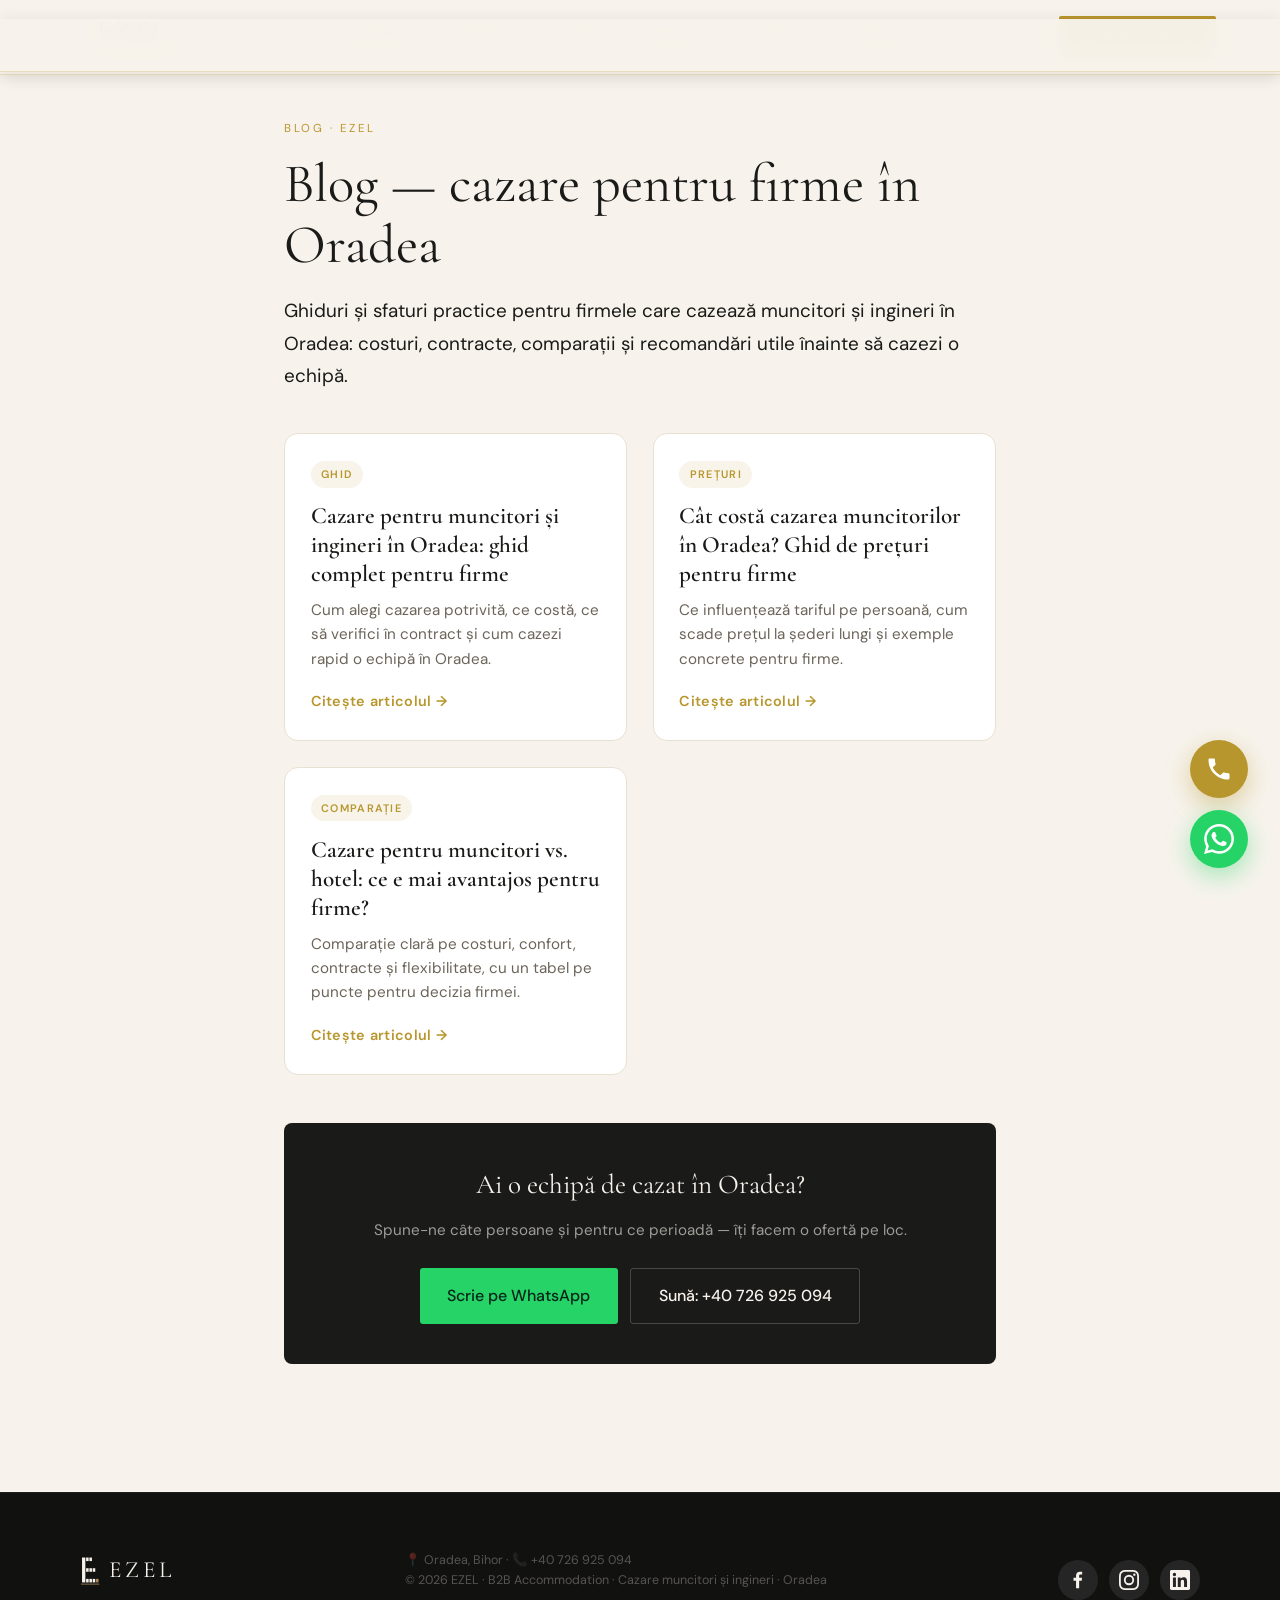
==== blog.html @ 10d44ed9 "Pagina Blog + link Blog in footer" ====
<!DOCTYPE html>
<html lang="ro">
<head>
  <meta charset="UTF-8" />
  <meta name="viewport" content="width=device-width, initial-scale=1.0" />

  <title>Blog — Cazare muncitori și ingineri în Oradea | EZEL</title>
  <meta name="description" content="Blog EZEL: ghiduri și sfaturi pentru firme despre cazarea muncitorilor și inginerilor în Oradea — costuri, contracte, comparații și recomandări practice.">
  <meta name="keywords" content="blog cazare muncitori Oradea, ghid cazare ingineri Oradea, cazare firme Oradea sfaturi">
  <meta name="robots" content="index,follow">
  <link rel="canonical" href="https://www.ezel.ro/blog.html">
  <meta property="og:title" content="Blog — Cazare muncitori și ingineri în Oradea | EZEL">
  <meta property="og:description" content="Ghiduri și sfaturi pentru firme despre cazarea echipelor de muncitori și ingineri în Oradea.">
  <meta property="og:type" content="website">
  <meta property="og:url" content="https://www.ezel.ro/blog.html">
  <meta property="og:locale" content="ro_RO">

  <script type="application/ld+json">
  {
    "@context":"https://schema.org","@type":"Blog",
    "name":"Blog EZEL — Cazare muncitori și ingineri Oradea",
    "url":"https://www.ezel.ro/blog.html",
    "inLanguage":"ro-RO",
    "publisher":{"@type":"Organization","name":"EZEL","url":"https://www.ezel.ro/"},
    "blogPost":[
      {"@type":"BlogPosting","headline":"Cazare pentru muncitori și ingineri în Oradea: ghid complet pentru firme","url":"https://www.ezel.ro/ghid-cazare-muncitori-ingineri-oradea.html"},
      {"@type":"BlogPosting","headline":"Cât costă cazarea muncitorilor în Oradea? Ghid de prețuri pentru firme","url":"https://www.ezel.ro/cat-costa-cazarea-muncitori-oradea.html"},
      {"@type":"BlogPosting","headline":"Cazare pentru muncitori vs. hotel: ce e mai avantajos pentru firme?","url":"https://www.ezel.ro/cazare-muncitori-vs-hotel.html"}
    ]
  }
  </script>

  <link rel="preconnect" href="https://fonts.googleapis.com">
  <link href="https://fonts.googleapis.com/css2?family=Cormorant+Garamond:ital,wght@0,300;0,400;0,600;1,300;1,400&family=DM+Sans:wght@300;400;500&display=swap" rel="stylesheet">
  <link rel="icon" type="image/png" sizes="32x32" href="assets/favicon-32.png">
  <link rel="icon" type="image/png" sizes="16x16" href="assets/favicon-16.png">
  <link rel="apple-touch-icon" sizes="180x180" href="assets/favicon-180.png">
  <link rel="stylesheet" href="css/ezel.css?v=28">
  <script src="js/ezel.js?v=28" defer></script>
</head>
<body>

<nav>
  <a class="logo" href="index.html">
    <span class="logo-txt"><span class="logo-name">EZEL</span><span class="logo-sub">B2B Accommodation</span></span>
  </a>
  <button class="nav-toggle" aria-label="Deschide meniul" aria-expanded="false" aria-controls="nav-menu">
    <span></span><span></span><span></span>
  </button>
  <ul class="nav-links" id="nav-menu">
    <li><a href="index.html#avantaje">Avantaje</a></li>
    <li><a href="index.html#despre">Despre</a></li>
    <li><a href="index.html#galerie">Galerie</a></li>
    <li><a href="locatii.html">Locații</a></li>
    <li><a href="index.html#recenzii">Recenzii</a></li>
    <li><a href="index.html#contact">Contact</a></li>
    <li class="nav-links-cta"><a href="https://wa.me/40726925094" target="_blank" rel="noopener">Rezervă acum</a></li>
  </ul>
  <a href="https://wa.me/40726925094" class="nav-cta" target="_blank" rel="noopener">Rezervă acum</a>
</nav>

<main class="article-main">
  <div class="container">
    <p class="article-kicker">Blog · EZEL</p>
    <h1 class="article-title">Blog — cazare pentru firme în Oradea</h1>
    <p class="article-lead">Ghiduri și sfaturi practice pentru firmele care cazează muncitori și ingineri în Oradea: costuri, contracte, comparații și recomandări utile înainte să cazezi o echipă.</p>

    <div class="blog-grid">
      <a class="blog-card" href="ghid-cazare-muncitori-ingineri-oradea.html">
        <span class="blog-tag">Ghid</span>
        <h2>Cazare pentru muncitori și ingineri în Oradea: ghid complet pentru firme</h2>
        <p>Cum alegi cazarea potrivită, ce costă, ce să verifici în contract și cum cazezi rapid o echipă în Oradea.</p>
        <span class="blog-read">Citește articolul →</span>
      </a>
      <a class="blog-card" href="cat-costa-cazarea-muncitori-oradea.html">
        <span class="blog-tag">Prețuri</span>
        <h2>Cât costă cazarea muncitorilor în Oradea? Ghid de prețuri pentru firme</h2>
        <p>Ce influențează tariful pe persoană, cum scade prețul la șederi lungi și exemple concrete pentru firme.</p>
        <span class="blog-read">Citește articolul →</span>
      </a>
      <a class="blog-card" href="cazare-muncitori-vs-hotel.html">
        <span class="blog-tag">Comparație</span>
        <h2>Cazare pentru muncitori vs. hotel: ce e mai avantajos pentru firme?</h2>
        <p>Comparație clară pe costuri, confort, contracte și flexibilitate, cu un tabel pe puncte pentru decizia firmei.</p>
        <span class="blog-read">Citește articolul →</span>
      </a>
    </div>

    <div class="cta-box">
      <h3>Ai o echipă de cazat în Oradea?</h3>
      <p>Spune-ne câte persoane și pentru ce perioadă — îți facem o ofertă pe loc.</p>
      <div class="cta-row">
        <a class="btn-wa" href="https://wa.me/40726925094" target="_blank" rel="noopener">Scrie pe WhatsApp</a>
        <a class="btn-tel" href="tel:+40726925094">Sună: +40 726 925 094</a>
      </div>
    </div>
  </div>
</main>

<!-- FOOTER -->
<footer>
  <div class="footer-logo">
    <svg class="footer-mark" viewBox="12 4 78 118" aria-hidden="true"><g fill="#f6f2ea"><rect x="20" y="10" width="13" height="98"/><rect x="36" y="10" width="10" height="14"/><rect x="49" y="10" width="10" height="14"/><rect x="36" y="52" width="10" height="14"/><rect x="49" y="52" width="10" height="14"/><rect x="62" y="52" width="10" height="14"/><rect x="36" y="94" width="10" height="14"/><rect x="49" y="94" width="10" height="14"/><rect x="62" y="94" width="10" height="14"/></g><rect x="75" y="94" width="10" height="14" fill="#b08a5e"/><rect x="16" y="113" width="72" height="3" fill="#b08a5e"/></svg>
    EZEL
  </div>
  <p class="footer-text">📍 Oradea, Bihor · 📞 +40 726 925 094<br>© 2026 EZEL · B2B Accommodation · Cazare muncitori și ingineri · Oradea</p>
  <nav class="footer-nav" aria-label="Subsol">
    <a href="index.html">Acasă</a>
    <a href="despre.html">Despre</a>
    <a href="locatii.html">Locații</a>
    <a href="blog.html">Blog</a>
    <a href="index.html#contact">Contact</a>
  </nav>
  <div class="footer-social">
    <a href="https://www.facebook.com/profile.php?id=61590816023923" target="_blank" rel="noopener" aria-label="Facebook EZEL" title="Facebook EZEL"><svg viewBox="0 0 24 24" width="20" height="20" aria-hidden="true"><path d="M15.12 5.32H17V2.14A26.11 26.11 0 0 0 14.26 2c-2.72 0-4.58 1.66-4.58 4.7v2.6H6.61v3.56h3.07V22h3.68v-9.14h3.06l.46-3.56h-3.52V7.05c0-1.03.28-1.73 1.76-1.73z"/></svg></a>
    <a href="https://www.instagram.com/ezeloradea" target="_blank" rel="noopener" aria-label="Instagram EZEL" title="Instagram EZEL"><svg viewBox="0 0 24 24" width="20" height="20" aria-hidden="true"><path d="M12 2.16c3.2 0 3.58.01 4.85.07 1.17.05 1.8.25 2.23.41.56.22.96.48 1.38.9.42.42.68.82.9 1.38.16.43.36 1.06.41 2.23.06 1.27.07 1.65.07 4.85s-.01 3.58-.07 4.85c-.05 1.17-.25 1.8-.41 2.23-.22.56-.48.96-.9 1.38-.42.42-.82.68-1.38.9-.43.16-1.06.36-2.23.41-1.27.06-1.65.07-4.85.07s-3.58-.01-4.85-.07c-1.17-.05-1.8-.25-2.23-.41a3.7 3.7 0 0 1-1.38-.9 3.7 3.7 0 0 1-.9-1.38c-.16-.43-.36-1.06-.41-2.23-.06-1.27-.07-1.65-.07-4.85s.01-3.58.07-4.85c.05-1.17.25-1.8.41-2.23.22-.56.48-.96.9-1.38.42-.42.82-.68 1.38-.9.43-.16 1.06-.36 2.23-.41C8.42 2.17 8.8 2.16 12 2.16M12 0C8.74 0 8.33.01 7.05.07c-1.28.06-2.15.26-2.91.56-.79.31-1.46.72-2.13 1.38C1.35 2.68.94 3.35.63 4.14c-.3.76-.5 1.63-.56 2.91C.01 8.33 0 8.74 0 12s.01 3.67.07 4.95c.06 1.28.26 2.15.56 2.91.31.79.72 1.46 1.38 2.13.67.66 1.34 1.07 2.13 1.38.76.3 1.63.5 2.91.56C8.33 23.99 8.74 24 12 24s3.67-.01 4.95-.07c1.28-.06 2.15-.26 2.91-.56a5.9 5.9 0 0 0 2.13-1.38 5.9 5.9 0 0 0 1.38-2.13c.3-.76.5-1.63.56-2.91.06-1.28.07-1.69.07-4.95s-.01-3.67-.07-4.95c-.06-1.28-.26-2.15-.56-2.91a5.9 5.9 0 0 0-1.38-2.13A5.9 5.9 0 0 0 19.86.63c-.76-.3-1.63-.5-2.91-.56C15.67.01 15.26 0 12 0zM12 5.84A6.16 6.16 0 1 0 12 18.16 6.16 6.16 0 0 0 12 5.84M12 16a4 4 0 1 1 0-8 4 4 0 0 1 0 8M18.41 4.15a1.44 1.44 0 1 0 0 2.88 1.44 1.44 0 0 0 0-2.88z"/></svg></a>
    <a href="https://www.linkedin.com/company/ezelro" target="_blank" rel="noopener" aria-label="LinkedIn EZEL" title="LinkedIn EZEL"><svg viewBox="0 0 24 24" width="20" height="20" aria-hidden="true"><path d="M20.45 20.45h-3.56v-5.57c0-1.33-.02-3.04-1.85-3.04-1.85 0-2.13 1.45-2.13 2.94v5.67H9.35V9h3.41v1.56h.05c.48-.9 1.63-1.85 3.37-1.85 3.6 0 4.27 2.37 4.27 5.45v6.29zM5.34 7.43a2.06 2.06 0 0 1-2.06-2.07 2.06 2.06 0 1 1 2.06 2.07zM7.12 20.45H3.55V9h3.57v11.45zM22.22 0H1.77C.79 0 0 .77 0 1.73v20.54C0 23.22.79 24 1.77 24h20.45c.98 0 1.78-.78 1.78-1.73V1.73C24 .77 23.2 0 22.22 0z"/></svg></a>
  </div>
</footer>

<!-- FLOATING CALL + WHATSAPP -->
<a href="tel:+40726925094" class="float-call" title="Sună-ne"><svg viewBox="0 0 24 24"><path d="M6.6 10.8c1.4 2.8 3.8 5.1 6.6 6.6l2.2-2.2c.3-.3.7-.4 1-.2 1.1.4 2.3.6 3.6.6.6 0 1 .4 1 1V20c0 .6-.4 1-1 1C10.5 21 3 13.5 3 4c0-.6.4-1 1-1h3.5c.6 0 1 .4 1 1 0 1.3.2 2.5.6 3.6.1.4 0 .8-.3 1l-2.2 2.2z"/></svg></a>
<a href="https://wa.me/40726925094" class="float-wa" target="_blank" rel="noopener" title="Scrie-ne pe WhatsApp">
  <svg viewBox="0 0 24 24"><path d="M17.472 14.382c-.297-.149-1.758-.867-2.03-.967-.273-.099-.471-.148-.67.15-.197.297-.767.966-.94 1.164-.173.199-.347.223-.644.075-.297-.15-1.255-.463-2.39-1.475-.883-.788-1.48-1.761-1.653-2.059-.173-.297-.018-.458.13-.606.134-.133.298-.347.446-.52.149-.174.198-.298.298-.497.099-.198.05-.371-.025-.52-.075-.149-.669-1.612-.916-2.207-.242-.579-.487-.5-.669-.51-.173-.008-.371-.01-.57-.01-.198 0-.52.074-.792.372-.272.297-1.04 1.016-1.04 2.479 0 1.462 1.065 2.875 1.213 3.074.149.198 2.096 3.2 5.077 4.487.709.306 1.262.489 1.694.625.712.227 1.36.195 1.871.118.571-.085 1.758-.719 2.006-1.413.248-.694.248-1.289.173-1.413-.074-.124-.272-.198-.57-.347m-5.421 7.403h-.004a9.87 9.87 0 01-5.031-1.378l-.361-.214-3.741.982.998-3.648-.235-.374a9.86 9.86 0 01-1.51-5.26c.001-5.45 4.436-9.884 9.888-9.884 2.64 0 5.122 1.03 6.988 2.898a9.825 9.825 0 012.893 6.994c-.003 5.45-4.437 9.884-9.885 9.884m8.413-18.297A11.815 11.815 0 0012.05 0C5.495 0 .16 5.335.157 11.892c0 2.096.547 4.142 1.588 5.945L.057 24l6.305-1.654a11.882 11.882 0 005.683 1.448h.005c6.554 0 11.89-5.335 11.893-11.893a11.821 11.821 0 00-3.48-8.413z"/></svg>
</a>

</body>
</html>
---- css/ezel.css ----
/* ===========================================================
   EZEL — B2B Accommodation · stil comun (landing + blog)
   =========================================================== */
*, *::before, *::after { box-sizing: border-box; margin: 0; padding: 0; }

:root{
  --ink:#1a1a18; --cream:#f7f3ec; --warm:#e8e0d2;
  --gold:#b8962e; --gold-lt:#d4b55a; --rust:#8b4513;
  --muted:#6b6459; --white:#fff; --card-bg:#fdfaf5; --wa:#25D366;
  --serif:'Cormorant Garamond', Georgia, serif;
  --sans:'DM Sans', -apple-system, BlinkMacSystemFont, sans-serif;
}
html{ scroll-behavior:smooth; }
body{ font-family:var(--sans); background:var(--cream); color:var(--ink); overflow-x:hidden; line-height:1.6; }
img{ display:block; }
a{ color:inherit; }

/* ── NAV ── */
nav{ position:fixed; top:0; left:0; right:0; z-index:100; display:flex; align-items:center;
  justify-content:space-between; padding:1rem 4rem; background:rgba(247,243,236,.97);
  backdrop-filter:blur(12px); border-bottom:1px solid rgba(184,150,46,.25);
  box-shadow:0 2px 16px rgba(26,26,24,.08); }
.logo{ display:flex; flex-direction:column; align-items:center; gap:2px; text-decoration:none; line-height:1; }
.logo-txt{ display:flex; flex-direction:column; align-items:center; line-height:1; }
.logo-name{ font-family:var(--serif); font-size:1.65rem; font-weight:600; letter-spacing:.14em; color:var(--ink); text-align:center; padding-left:.14em; }
.logo-sub{ font-family:var(--sans); font-size:.52rem; font-weight:500; letter-spacing:.3em; text-transform:uppercase; color:var(--gold); margin-top:4px; text-align:center; padding-left:.3em; }
.nav-links{ display:flex; gap:2.3rem; list-style:none; align-items:center; }
.nav-links a{ text-decoration:none; color:var(--muted); font-size:.85rem; font-weight:500; letter-spacing:.08em; text-transform:uppercase; transition:color .2s; }
.nav-links a:hover{ color:var(--gold); }
.nav-cta{ background:var(--gold); color:var(--white)!important; border:none; padding:.65rem 1.5rem; border-radius:2px;
  cursor:pointer; font-family:var(--sans); font-size:.82rem; font-weight:500; letter-spacing:.08em; text-transform:uppercase; text-decoration:none; transition:background .2s; }
.nav-cta:hover{ background:var(--gold-lt); }
.nav-links-cta{ display:none; }
/* hamburger (mobil) */
.nav-toggle{ display:none; flex-direction:column; justify-content:center; gap:5px; width:44px; height:44px;
  background:none; border:0; cursor:pointer; padding:9px; margin-left:.5rem; }
.nav-toggle span{ display:block; width:100%; height:2px; border-radius:2px; background:var(--ink); transition:transform .25s, opacity .25s; }
nav.open .nav-toggle span:nth-child(1){ transform:translateY(7px) rotate(45deg); }
nav.open .nav-toggle span:nth-child(2){ opacity:0; }
nav.open .nav-toggle span:nth-child(3){ transform:translateY(-7px) rotate(-45deg); }

/* ── BUTOANE ── */
.btn-primary{ display:inline-flex; align-items:center; gap:.5rem; background:var(--ink); color:var(--cream); padding:1rem 2rem; border-radius:2px;
  text-decoration:none; font-size:.88rem; font-weight:500; letter-spacing:.05em; transition:background .25s, transform .2s; }
.btn-primary:hover{ background:var(--gold); transform:translateY(-2px); }
.btn-secondary{ display:inline-flex; align-items:center; gap:.5rem; border:1.5px solid var(--gold); color:var(--gold); padding:1rem 2rem; border-radius:2px;
  text-decoration:none; font-size:.88rem; font-weight:500; letter-spacing:.05em; transition:all .25s; }
.btn-secondary:hover{ background:var(--gold); color:var(--white); transform:translateY(-2px); }

/* ── HERO ── */
.hero{ position:relative; min-height:100vh; display:flex; align-items:center; padding-top:80px; overflow:hidden; }
.hero::before{ content:''; position:absolute; inset:0; background:url('../poze/exterior-close.jpg') center/cover no-repeat; z-index:0; }
.hero::after{ content:''; position:absolute; inset:0; z-index:1; background:linear-gradient(90deg, rgba(247,243,236,.97) 0%, rgba(247,243,236,.9) 30%, rgba(247,243,236,.6) 62%, rgba(247,243,236,.28) 100%); }
.hero-left{ position:relative; z-index:2; display:flex; flex-direction:column; justify-content:center; max-width:640px; padding:6rem 4rem 6rem 5rem; }
.hero-label{ font-size:.75rem; font-weight:500; letter-spacing:.2em; text-transform:uppercase; color:var(--gold); margin-bottom:1.5rem; }
.hero-title{ font-family:var(--serif); font-size:clamp(3rem,5vw,5.5rem); font-weight:300; line-height:1.08; color:var(--ink); margin-bottom:1.8rem; }
.hero-title em{ font-style:italic; color:var(--gold); }
.hero-tagline{ font-family:var(--serif); font-style:italic; font-size:1.5rem; color:var(--muted); margin:-0.6rem 0 1.6rem; }
.hero-subtitle{ font-size:1rem; line-height:1.75; color:var(--muted); max-width:440px; margin-bottom:3rem; }
.hero-actions{ display:flex; gap:1rem; flex-wrap:wrap; }
.hero-stats{ display:flex; gap:3rem; margin-top:4rem; padding-top:2rem; border-top:1px solid var(--warm); }
.stat-num{ font-family:var(--serif); font-size:2.2rem; font-weight:600; color:var(--gold); }
.stat-lbl{ font-size:.78rem; color:var(--muted); letter-spacing:.05em; }
.hero-right{ position:relative; overflow:hidden; }
.hero-right::before{ content:''; position:absolute; inset:0; background:linear-gradient(135deg,rgba(184,150,46,.08) 0%,transparent 60%); z-index:1; }
.hero-mosaic{ display:grid; grid-template-rows:1fr 1fr; height:100%; gap:3px; }
.hero-mosaic .img-top{ overflow:hidden; }
.hero-mosaic .img-bottom{ display:grid; grid-template-columns:1fr 1fr; gap:3px; }
.hero-mosaic img{ width:100%; height:100%; object-fit:cover; transition:transform .6s ease; }
.hero-mosaic img:hover{ transform:scale(1.03); }
.deco-line{ position:absolute; left:5rem; bottom:3rem; display:flex; align-items:center; gap:.75rem; font-size:.72rem; letter-spacing:.15em; text-transform:uppercase; color:var(--muted); }
.deco-line::before{ content:''; display:block; width:40px; height:1px; background:var(--gold); }

/* ── SECTION BASE ── */
section{ padding:4.5rem 5rem; }
.section-label{ font-size:.72rem; letter-spacing:.22em; text-transform:uppercase; color:var(--gold); margin-bottom:1rem; }
.section-title{ font-family:var(--serif); font-size:clamp(2rem,3.5vw,3.2rem); font-weight:300; line-height:1.15; color:var(--ink); margin-bottom:1.25rem; }
.section-title em{ font-style:italic; color:var(--gold); }
.section-sub{ font-size:.95rem; color:var(--muted); line-height:1.8; max-width:520px; }

#despre{ background:var(--warm); }

/* ── Texte centrate pe homepage (hero-ul rămâne aliniat la stânga) ── */
.section-label, .section-title{ text-align:center; }
.section-sub{ text-align:center; max-width:600px; margin-left:auto; margin-right:auto; }
.features-header, .reviews-header{ margin-left:auto; margin-right:auto; text-align:center; }
.gallery-header{ text-align:center; }
#despre .hero-actions{ justify-content:center; }
.feat-card{ text-align:center; }
.review-card{ text-align:center; }
.reviewer{ justify-content:center; }
/* ── FEATURES ── */
#avantaje{ background:var(--ink); }
#avantaje .section-label{ color:var(--gold-lt); }
#avantaje .section-title{ color:var(--cream); }
#avantaje .section-sub{ color:rgba(247,243,236,.6); }
.features-header{ max-width:640px; margin-bottom:3rem; }
.features-grid{ display:grid; grid-template-columns:repeat(3,1fr); gap:1.5px; background:rgba(255,255,255,.06); }
.feat-card{ background:rgba(255,255,255,.03); padding:3rem 2.5rem; transition:background .3s; }
.feat-card:hover{ background:rgba(184,150,46,.08); }
.feat-icon{ font-size:2rem; margin-bottom:1.5rem; }
.feat-title{ font-family:var(--serif); font-size:1.35rem; font-weight:400; color:var(--cream); margin-bottom:.75rem; }
.feat-desc{ font-size:.88rem; color:rgba(247,243,236,.55); line-height:1.75; }

/* ── GALLERY ── */
#galerie{ padding:4.5rem 0; background:var(--cream); }
.gallery-header{ padding:0 5rem; margin-bottom:3rem; }
.gallery-scroll{ display:flex; gap:1rem; overflow-x:auto; padding:0 5rem 1.5rem; scrollbar-width:none; }
.gallery-scroll::-webkit-scrollbar{ display:none; }
.gallery-item{ flex:0 0 auto; width:360px; height:320px; border-radius:4px; overflow:hidden; position:relative; }
.gallery-item img{ width:100%; height:100%; object-fit:cover; transition:transform .5s ease; }
.gallery-item:hover img{ transform:scale(1.04); }
.gallery-item:nth-child(1){ width:380px; height:320px; }
.gallery-item:nth-child(2){ width:260px; height:320px; }
.gallery-item:nth-child(3){ width:440px; height:320px; }
.gallery-item:nth-child(4){ width:300px; height:320px; }
.gallery-item:nth-child(5){ width:360px; height:320px; }
.gallery-caption{ position:absolute; bottom:0; left:0; right:0; padding:1rem 1.25rem;
  background:linear-gradient(to top,rgba(26,26,24,.75) 0%,transparent 100%); color:var(--cream);
  font-size:.78rem; letter-spacing:.08em; text-transform:uppercase; opacity:0; transition:opacity .3s; }
.gallery-item:hover .gallery-caption{ opacity:1; }

/* ── REVIEWS ── */
#recenzii{ background:var(--warm); }
.reviews-header{ max-width:540px; margin-bottom:4rem; }
.reviews-grid{ display:grid; grid-template-columns:repeat(3,1fr); gap:1.5rem; }
.review-card{ background:var(--card-bg); padding:2.5rem; border-radius:4px; border:1px solid rgba(184,150,46,.1); position:relative; transition:transform .3s, box-shadow .3s; }
.review-card:hover{ transform:translateY(-4px); box-shadow:0 20px 40px rgba(26,26,24,.08); }
.quote-mark{ font-family:var(--serif); font-size:4rem; line-height:1; color:var(--gold); opacity:.3; position:absolute; top:1rem; right:1.5rem; }
.stars{ color:var(--gold); font-size:.9rem; margin-bottom:1rem; }
.review-text{ font-size:.93rem; color:var(--muted); line-height:1.8; margin-bottom:1.5rem; font-style:italic; }
.reviewer{ display:flex; align-items:center; gap:.75rem; }
.reviewer-avatar{ width:40px; height:40px; border-radius:50%; background:var(--warm); overflow:hidden; display:flex; align-items:center; justify-content:center; font-size:1.1rem; }
.reviewer-name{ font-weight:500; font-size:.88rem; color:var(--ink); }
.reviewer-role{ font-size:.75rem; color:var(--muted); letter-spacing:.05em; }

/* ── CAROUSEL (galerie · recenzii · parteneri) ── */
.carousel{ position:relative; }
.carousel-track{ overflow-x:auto; scroll-snap-type:x mandatory; scrollbar-width:none; -webkit-overflow-scrolling:touch; }
.carousel-track::-webkit-scrollbar{ display:none; }
.carousel-track > *{ scroll-snap-align:start; }
.carousel-btn{ position:absolute; top:50%; transform:translateY(-50%); z-index:6; width:46px; height:46px; border:none; border-radius:50%;
  background:var(--gold); color:#fff; font-size:1.7rem; line-height:1; cursor:pointer; display:flex; align-items:center; justify-content:center;
  box-shadow:0 6px 18px rgba(26,26,24,.2); transition:background .2s, transform .2s; opacity:.92; }
.carousel-btn:hover{ background:var(--gold-lt); opacity:1; transform:translateY(-50%) scale(1.06); }
.carousel-prev{ left:1rem; }
.carousel-next{ right:1rem; }
.carousel-btn{ display:none; }
/* săgeți discrete doar la galerie și recenzii (semi-transparente, ca să nu acopere conținutul) */
#galerie .carousel-btn, #recenzii .carousel-btn{ display:flex; width:38px; height:38px; font-size:1.3rem;
  background:rgba(26,26,24,.32); color:#fff; box-shadow:none; opacity:.55; }
#galerie .carousel-btn:hover, #recenzii .carousel-btn:hover{ background:rgba(26,26,24,.78); opacity:1; }

/* recenzii ca slider */
.reviews-track{ display:flex; gap:1.5rem; padding:.5rem .25rem 1rem; }
#recenzii .review-card{ flex:0 0 calc((100% - 3rem) / 3); max-width:none; }
/* galerie: câte 4 pe rând */
#galerie .gallery-item{ flex:0 0 calc((100% - 3rem) / 4); width:auto; }

/* ── PARTENERI / CLIENTI ── */
#parteneri{ background:var(--cream); padding:4rem 0; }
.partners-header{ max-width:640px; margin:0 auto 3rem; padding:0 5rem; text-align:center; }
.partners-track{ display:flex; gap:2rem; padding:.5rem 5rem 1rem; }
.partner-logo{ flex:0 0 calc((100% - 6rem) / 4); height:120px; display:flex; align-items:center; justify-content:center; padding:.4rem;
  background:none; border:none; overflow:hidden; }
.partner-logo img{ max-width:100%; max-height:100%; object-fit:contain; transition:transform .3s; }
.partner-logo:hover img{ transform:scale(1.05); }
/* ajustări individuale pe logo-uri (după fișier, ca să nu depindă de ordine) */
#parteneri .partner-logo img[src*="partener10.png"],
#parteneri .partner-logo img[src*="partener8.png"],
#parteneri .partner-logo img[src*="partener18.png"],
#parteneri .partner-logo img[src*="partener20.png"],
#parteneri .partner-logo img[src*="partener21.png"]{ transform:scale(1.45); }
.partner-logo .ph{ color:var(--muted); font-size:.8rem; letter-spacing:.08em; text-transform:uppercase; text-align:center; }

/* ── FAQ ── */
#faq{ background:var(--cream); }
.faq-wrap{ max-width:820px; margin:0 auto; }
.faq-head{ text-align:center; margin-bottom:3.5rem; }
.faq-item{ border-bottom:1px solid var(--warm); }
.faq-item summary{ list-style:none; cursor:pointer; padding:1.5rem 0; display:flex; justify-content:space-between; align-items:center; gap:1.5rem;
  font-family:var(--serif); font-size:1.3rem; font-weight:500; color:var(--ink); }
.faq-item summary::-webkit-details-marker{ display:none; }
.faq-item summary::after{ content:'+'; font-family:var(--sans); font-size:1.6rem; color:var(--gold); transition:transform .25s; flex:0 0 auto; }
.faq-item[open] summary::after{ transform:rotate(45deg); }
.faq-item summary:hover{ color:var(--gold); }
.faq-answer{ padding:0 0 1.6rem; color:var(--muted); font-size:.98rem; line-height:1.8; max-width:680px; }

/* ── CONTACT ── */
#contact{ background:var(--ink); }
.contact-inner{ display:grid; grid-template-columns:1fr 1fr; gap:6rem; align-items:center; }
.contact-left .section-label{ color:var(--gold-lt); }
.contact-left .section-title{ color:var(--cream); }
.contact-left .section-sub{ color:rgba(247,243,236,.55); margin-bottom:3rem; }
.contact-methods{ display:flex; flex-direction:column; gap:1.25rem; }
.contact-btn{ display:flex; align-items:center; gap:1rem; padding:1.25rem 1.75rem; border-radius:4px; text-decoration:none; transition:all .25s; }
.contact-btn.whatsapp{ background:#25D366; color:#fff; }
.contact-btn.whatsapp:hover{ background:#1ebe5b; transform:translateX(4px); }
.contact-btn.phone{ background:rgba(255,255,255,.05); color:var(--cream); border:1px solid rgba(255,255,255,.12); }
.contact-btn.phone:hover{ background:rgba(184,150,46,.15); border-color:var(--gold); transform:translateX(4px); }
.contact-btn-icon{ display:flex; }
.contact-btn-text{ display:flex; flex-direction:column; }
.contact-btn-label{ font-size:.72rem; letter-spacing:.12em; text-transform:uppercase; opacity:.65; }
.contact-btn-value{ font-size:1rem; font-weight:500; }
.contact-right{ background:rgba(255,255,255,.04); border:1px solid rgba(255,255,255,.06); border-radius:6px; padding:3rem; }
.form-title{ font-family:var(--serif); font-size:1.6rem; color:var(--cream); margin-bottom:2rem; }
.form-row{ margin-bottom:1.25rem; }
.form-label{ display:block; font-size:.75rem; letter-spacing:.1em; text-transform:uppercase; color:rgba(247,243,236,.5); margin-bottom:.5rem; }
.form-input,.form-textarea{ width:100%; background:rgba(255,255,255,.06); border:1px solid rgba(255,255,255,.1); color:var(--cream); padding:.85rem 1rem;
  border-radius:3px; font-family:var(--sans); font-size:.9rem; outline:none; transition:border-color .2s; }
.form-input::placeholder,.form-textarea::placeholder{ color:rgba(247,243,236,.4); }
.form-input:focus,.form-textarea:focus{ border-color:var(--gold); }
.form-textarea{ height:100px; resize:none; }
.form-submit{ width:100%; padding:1rem; background:var(--gold); color:var(--white); border:none; border-radius:3px; cursor:pointer;
  font-family:var(--sans); font-size:.88rem; font-weight:500; letter-spacing:.08em; text-transform:uppercase; transition:background .2s, transform .2s; margin-top:.5rem; }
.form-submit:hover{ background:var(--gold-lt); transform:translateY(-2px); }

/* ── FOOTER ── */
footer{ background:#111110; padding:3rem 5rem; display:flex; justify-content:space-between; align-items:center; gap:1rem; flex-wrap:wrap; border-top:1px solid rgba(255,255,255,.06); }
.footer-logo{ display:flex; align-items:center; gap:.6rem; font-family:var(--serif); font-size:1.45rem; color:var(--cream); letter-spacing:.16em; }
.footer-logo svg.footer-mark{ height:30px; width:auto; flex:0 0 auto; }
.footer-social{ display:flex; justify-content:center; gap:.7rem; margin-top:1.2rem; }
.footer-social a{ display:flex; align-items:center; justify-content:center; width:40px; height:40px; border-radius:50%; background:rgba(247,243,236,.09); color:var(--cream); transition:background .2s, color .2s, transform .2s; }
.footer-social a:hover{ background:var(--gold); color:#16273d; transform:translateY(-2px); }
.footer-social svg{ fill:currentColor; }
.footer-nav{ display:flex; flex-wrap:wrap; justify-content:center; gap:.4rem 1.4rem; margin-top:1.2rem; }
.footer-nav a{ color:rgba(247,243,236,.6); text-decoration:none; font-size:.82rem; letter-spacing:.06em; text-transform:uppercase; transition:color .2s; }
.footer-nav a:hover{ color:var(--gold-lt); }

/* ── BLOG ── */
.blog-grid{ display:grid; grid-template-columns:repeat(auto-fit,minmax(290px,1fr)); gap:1.6rem; margin-top:2.6rem; }
.blog-card{ display:flex; flex-direction:column; background:var(--white); border:1px solid var(--warm); border-radius:14px; padding:1.7rem 1.6rem; text-decoration:none; color:inherit; transition:box-shadow .25s, transform .25s, border-color .25s; }
.blog-card:hover{ box-shadow:0 16px 38px rgba(26,26,24,.10); transform:translateY(-4px); border-color:var(--gold-lt); }
.blog-tag{ align-self:flex-start; font-family:var(--sans); font-size:.68rem; font-weight:600; letter-spacing:.12em; text-transform:uppercase; color:var(--gold); background:rgba(184,150,46,.10); padding:.28rem .65rem; border-radius:999px; margin-bottom:.9rem; }
.blog-card h2{ font-family:var(--serif); font-size:1.45rem; font-weight:600; line-height:1.25; color:var(--ink); margin-bottom:.55rem; }
.blog-card p{ color:var(--muted); font-size:.95rem; line-height:1.6; flex:1; margin:0; }
.blog-read{ margin-top:1.2rem; color:var(--gold); font-weight:600; font-size:.9rem; letter-spacing:.02em; }
.footer-logo .em{ width:26px; height:26px; flex:0 0 auto; }
.footer-logo .em path, .footer-logo .em line{ stroke:var(--gold-lt); fill:none; stroke-width:2.8; stroke-linecap:round; stroke-linejoin:round; }
.footer-logo .em .key{ fill:var(--gold-lt); stroke:none; }
.footer-text{ font-size:.78rem; color:rgba(247,243,236,.3); }
.footer-nav{ display:flex; gap:1.4rem; flex-wrap:wrap; }
.footer-nav a{ font-size:.78rem; color:rgba(247,243,236,.5); text-decoration:none; }
.footer-nav a:hover{ color:var(--gold-lt); }

/* ── FLOATING WHATSAPP ── */
.float-wa{ position:fixed; bottom:2rem; right:2rem; z-index:200; width:58px; height:58px; border-radius:50%; background:#25D366;
  display:flex; align-items:center; justify-content:center; text-decoration:none; box-shadow:0 8px 24px rgba(37,211,102,.4);
  transition:transform .25s, box-shadow .25s; animation:pulse 2s infinite; }
.float-wa:hover{ transform:scale(1.1); box-shadow:0 12px 32px rgba(37,211,102,.55); }
@keyframes pulse{ 0%,100%{ box-shadow:0 8px 24px rgba(37,211,102,.4); } 50%{ box-shadow:0 8px 36px rgba(37,211,102,.65); } }
.float-wa svg{ width:30px; height:30px; fill:#fff; }
/* buton flotant de apel (deasupra celui WhatsApp) */
.float-call{ position:fixed; bottom:calc(2rem + 70px); right:2rem; z-index:200; width:58px; height:58px; border-radius:50%; background:var(--gold);
  display:flex; align-items:center; justify-content:center; text-decoration:none; box-shadow:0 8px 24px rgba(184,150,46,.4);
  transition:transform .25s, box-shadow .25s; }
.float-call:hover{ transform:scale(1.1); box-shadow:0 12px 32px rgba(184,150,46,.55); }
.float-call svg{ width:28px; height:28px; fill:#fff; }

/* ── LOCATII / HARTA ── */
.locations-main{ padding-top:120px; padding-bottom:5rem; }
#map{ width:100%; height:480px; border-radius:14px; overflow:hidden; border:3px solid var(--gold); box-shadow:0 12px 30px rgba(26,26,24,.18); margin:2rem 0; }
.loc-grid{ display:grid; grid-template-columns:repeat(auto-fit,minmax(260px,1fr)); gap:1.2rem; }
.loc-card{ background:var(--card-bg); border:1px solid rgba(184,150,46,.15); border-radius:8px; padding:1.4rem 1.5rem; }
.loc-card h3{ font-family:var(--serif); font-size:1.25rem; color:var(--ink); margin-bottom:.4rem; }
.loc-card p{ font-size:.9rem; color:var(--muted); line-height:1.6; margin-bottom:.6rem; }
.loc-card a{ color:var(--gold); text-decoration:none; font-weight:500; font-size:.88rem; }
.loc-card a:hover{ text-decoration:underline; }
@media (max-width:900px){ #map{ height:360px; } }

/* ── ANIMATIONS ── */
.fade-up{ opacity:0; transform:translateY(28px); transition:opacity .7s ease, transform .7s ease; }
.fade-up.visible{ opacity:1; transform:translateY(0); }

/* ===========================================================
   BLOG / ARTICOL
   =========================================================== */
.article-main{ padding-top:120px; padding-bottom:5rem; }
.container{ max-width:760px; margin:0 auto; padding:0 1.5rem; }
.container-wide{ max-width:1080px; margin:0 auto; padding:0 1.5rem; }

.breadcrumb{ position:static; display:block; background:none; backdrop-filter:none; box-shadow:none; border:none; padding:0; z-index:auto;
  font-size:.78rem; color:var(--muted); letter-spacing:.04em; margin-bottom:2rem; }
.breadcrumb a{ color:var(--gold); text-decoration:none; }
.breadcrumb a:hover{ text-decoration:underline; }
.breadcrumb span{ margin:0 .4rem; opacity:.5; }

.article-kicker{ font-size:.72rem; letter-spacing:.22em; text-transform:uppercase; color:var(--gold); margin-bottom:1rem; }
.article-title{ font-family:var(--serif); font-size:clamp(2.1rem,4.5vw,3.4rem); font-weight:400; line-height:1.12; color:var(--ink); margin-bottom:1.2rem; }
.article-meta{ display:flex; align-items:center; gap:.9rem; font-size:.82rem; color:var(--muted); margin-bottom:2.5rem; padding-bottom:2rem; border-bottom:1px solid var(--warm); flex-wrap:wrap; }
.article-meta .dot{ opacity:.4; }
.article-lead{ font-size:1.18rem; line-height:1.7; color:var(--ink); margin-bottom:2.5rem; font-weight:400; }

.prose{ font-size:1.02rem; line-height:1.85; color:#36322b; }
.prose h2{ font-family:var(--serif); font-size:1.9rem; font-weight:500; color:var(--ink); margin:2.8rem 0 1rem; line-height:1.2; }
.prose h3{ font-family:var(--serif); font-size:1.4rem; font-weight:600; color:var(--ink); margin:2rem 0 .7rem; }
.prose p{ margin-bottom:1.3rem; }
.prose ul,.prose ol{ margin:0 0 1.4rem 1.3rem; }
.prose li{ margin-bottom:.6rem; }
.prose a{ color:var(--gold); text-decoration:underline; text-underline-offset:2px; }
.prose a:hover{ color:var(--rust); }
.prose strong{ color:var(--ink); font-weight:600; }

.toc{ background:var(--card-bg); border:1px solid rgba(184,150,46,.18); border-radius:6px; padding:1.6rem 1.8rem; margin-bottom:2.6rem; }
.toc h2{ font-family:var(--sans); font-size:.78rem; letter-spacing:.14em; text-transform:uppercase; color:var(--gold); margin-bottom:1rem; }
.toc ol{ margin-left:1.1rem; }
.toc a{ color:var(--ink); text-decoration:none; }
.toc a:hover{ color:var(--gold); text-decoration:underline; }

.data-table{ width:100%; border-collapse:collapse; margin:1.8rem 0; font-size:.95rem; }
.data-table th,.data-table td{ text-align:left; padding:.85rem 1rem; border-bottom:1px solid var(--warm); }
.data-table thead th{ background:var(--ink); color:var(--cream); font-weight:500; letter-spacing:.03em; }
.data-table tbody tr:nth-child(even){ background:var(--card-bg); }
.data-table caption{ caption-side:bottom; font-size:.78rem; color:var(--muted); margin-top:.6rem; text-align:left; }

.callout{ background:var(--card-bg); border-left:3px solid var(--gold); border-radius:0 6px 6px 0; padding:1.3rem 1.6rem; margin:2rem 0; font-size:.96rem; color:#4a443a; }
.callout strong{ color:var(--gold); }

.cta-box{ background:var(--ink); border-radius:8px; padding:2.5rem; text-align:center; margin:3rem 0; }
.cta-box h3{ font-family:var(--serif); font-size:1.7rem; font-weight:400; color:var(--cream); margin-bottom:.7rem; }
.cta-box p{ color:rgba(247,243,236,.6); font-size:.95rem; margin-bottom:1.6rem; }
.cta-box .cta-row{ display:flex; gap:.8rem; justify-content:center; flex-wrap:wrap; }
.cta-box .btn-wa{ display:inline-flex; align-items:center; gap:.5rem; background:var(--wa); color:#06251a; padding:.9rem 1.7rem; border-radius:3px; text-decoration:none; font-weight:500; }
.cta-box .btn-tel{ display:inline-flex; align-items:center; gap:.5rem; border:1px solid rgba(255,255,255,.2); color:var(--cream); padding:.9rem 1.7rem; border-radius:3px; text-decoration:none; font-weight:500; }
.cta-box .btn-wa svg,.cta-box .btn-tel svg{ width:18px; height:18px; }

.author-box{ display:flex; gap:1rem; align-items:center; background:var(--card-bg); border:1px solid rgba(184,150,46,.15); border-radius:6px; padding:1.5rem; margin:3rem 0 2rem; }
.author-box .av{ width:48px; height:48px; border-radius:50%; background:var(--warm); display:grid; place-items:center; flex:0 0 auto; font-family:var(--serif); font-weight:600; font-size:1.5rem; color:var(--gold); }
.author-box .name{ font-weight:500; color:var(--ink); }
.author-box .bio{ font-size:.85rem; color:var(--muted); }

.related{ background:var(--warm); padding:4rem 0; }
.related h2{ font-family:var(--serif); font-weight:400; font-size:2rem; text-align:center; margin-bottom:2.5rem; color:var(--ink); }
.related-grid{ display:grid; grid-template-columns:repeat(auto-fit,minmax(280px,1fr)); gap:1.5rem; max-width:1080px; margin:0 auto; padding:0 1.5rem; }
.related-card{ background:var(--card-bg); border:1px solid rgba(184,150,46,.12); border-radius:6px; padding:1.8rem; text-decoration:none; transition:transform .25s, box-shadow .25s; display:block; }
.related-card:hover{ transform:translateY(-4px); box-shadow:0 16px 36px rgba(26,26,24,.08); }
.related-card .tag{ font-size:.7rem; letter-spacing:.12em; text-transform:uppercase; color:var(--gold); }
.related-card h3{ font-family:var(--serif); font-size:1.3rem; font-weight:500; color:var(--ink); margin:.5rem 0 .6rem; line-height:1.25; }
.related-card p{ font-size:.88rem; color:var(--muted); line-height:1.7; }

/* article FAQ reuse */
.article-faq{ margin:3rem 0; }
.article-faq h2{ font-family:var(--serif); font-size:1.9rem; font-weight:500; margin-bottom:1.2rem; }

/* ── RESPONSIVE ── */
@media (max-width:900px){
  nav{ padding:.85rem 1.25rem; flex-wrap:wrap; }
  .nav-toggle{ display:flex; order:3; }
  .nav-cta{ display:none; }
  .nav-links{ order:4; flex-basis:100%; width:100%; flex-direction:column; gap:0; align-items:stretch;
    max-height:0; overflow:hidden; transition:max-height .35s ease; }
  nav.open .nav-links{ max-height:80vh; }
  .nav-links li{ width:100%; }
  .nav-links a{ display:block; width:100%; padding:1rem .25rem; border-top:1px solid rgba(184,150,46,.2);
    font-size:.95rem; }
  .nav-links-cta{ display:block; margin-top:.5rem; }
  .nav-links-cta a{ background:var(--gold); color:var(--white); text-align:center; border:none; border-radius:3px;
    margin:.6rem 0 .25rem; padding:.95rem; }
  .hero{ min-height:auto; }
  .hero-tagline{ font-size:1.25rem; }
  .hero::after{ background:linear-gradient(180deg, rgba(247,243,236,.93) 0%, rgba(247,243,236,.86) 100%); }
  .hero-left{ padding:6rem 1.5rem 3rem; max-width:100%; }
  .deco-line{ display:none; }
  section{ padding:3rem 1.5rem; }
  .features-grid{ grid-template-columns:1fr; }
  .reviews-grid{ grid-template-columns:1fr; }
  .contact-inner{ grid-template-columns:1fr; gap:3rem; }
  footer{ flex-direction:column; gap:1rem; text-align:center; }
  .footer-logo{ justify-content:center; }
  .gallery-header{ padding:0 1.5rem; }
  .gallery-scroll{ padding:0 1.5rem 1.5rem; }
  .article-main{ padding-top:100px; }
  .prose h2{ font-size:1.6rem; }
  .carousel-btn{ width:40px; height:40px; font-size:1.4rem; }
  .carousel-prev{ left:.4rem; }
  .carousel-next{ right:.4rem; }
  .partners-header{ padding:0 1.5rem; }
  .partners-track{ padding:.5rem 1.5rem 1rem; gap:1rem; }
  /* telefon: câte 2 pe rând */
  #galerie .gallery-item{ flex-basis:calc((100% - 1rem) / 2); }
  .partner-logo{ flex-basis:calc((100% - 1rem) / 2); }
  #recenzii .review-card{ flex-basis:100%; }
}
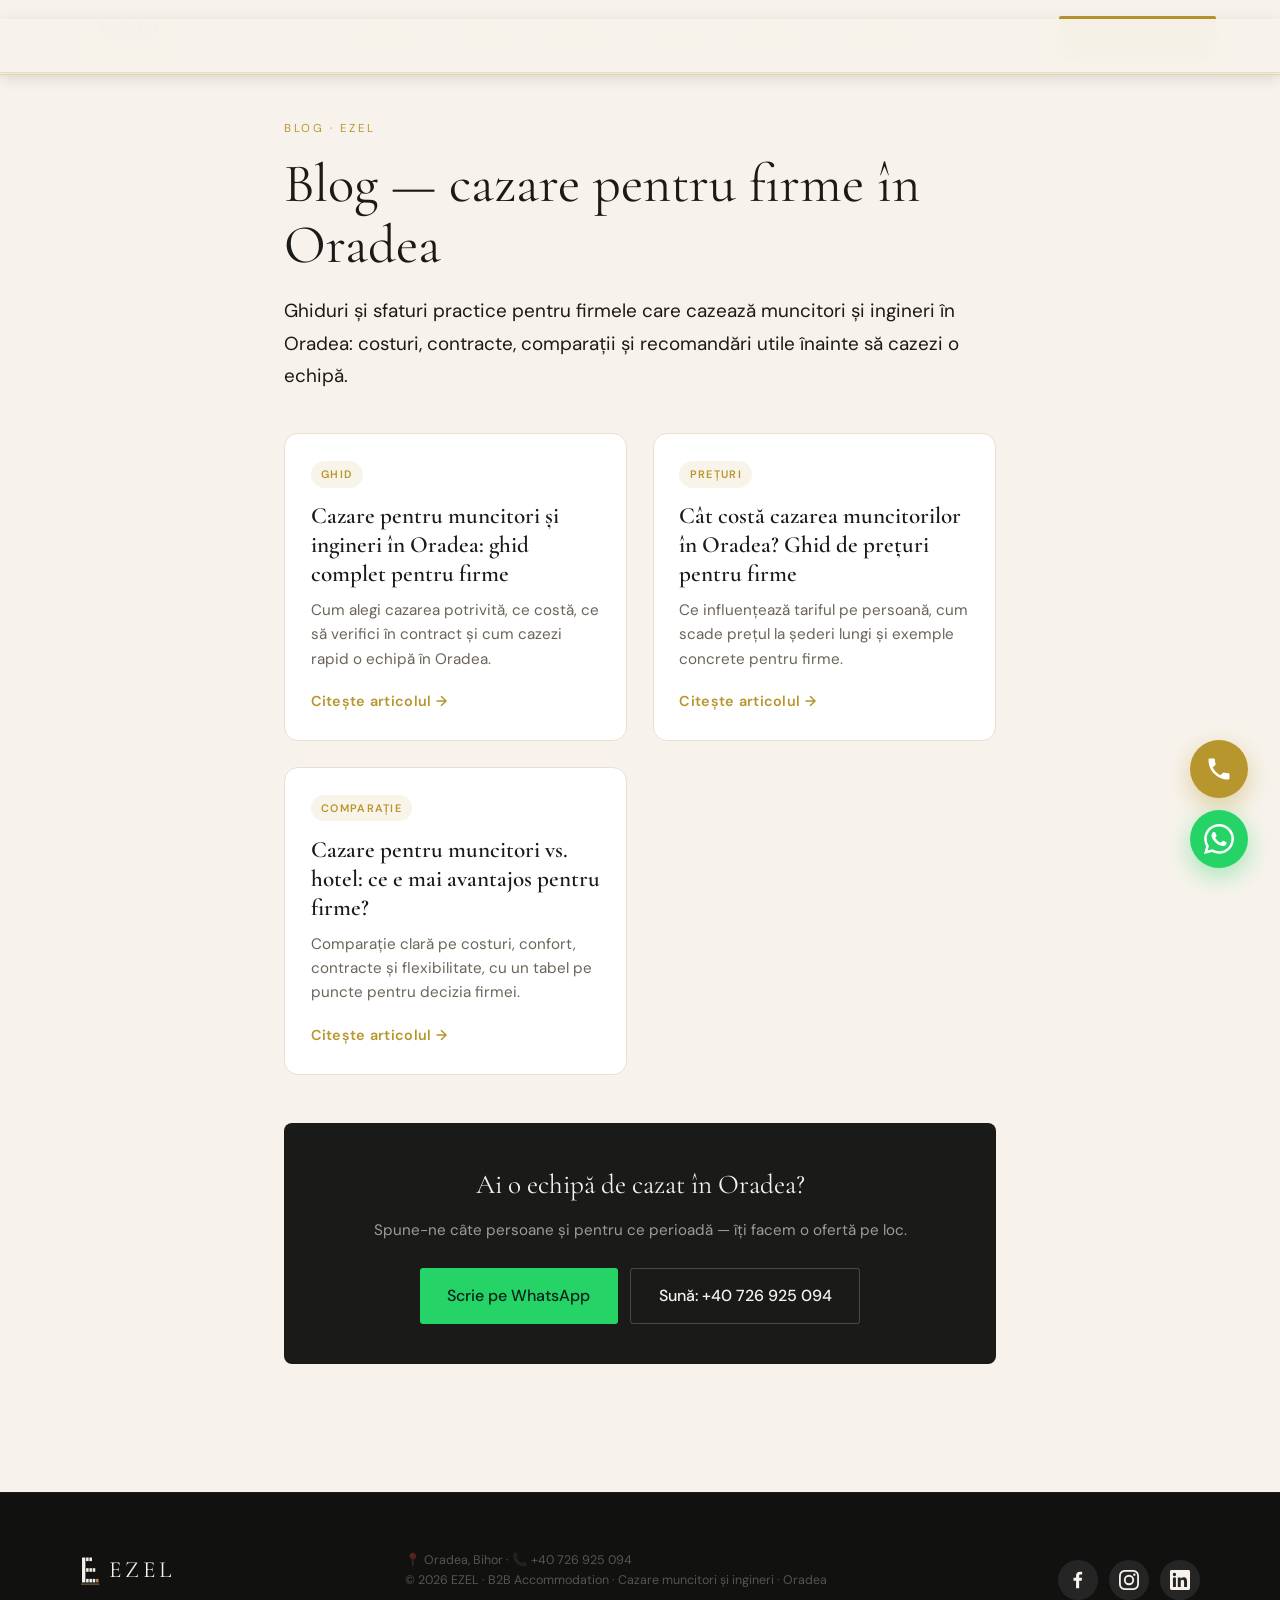
==== commit e6b27b3e: "Pagina Blog + link Blog in footer + cache v29" ====
--- a/blog.html
+++ b/blog.html
@@ -35,8 +35,8 @@
   <link rel="icon" type="image/png" sizes="32x32" href="assets/favicon-32.png">
   <link rel="icon" type="image/png" sizes="16x16" href="assets/favicon-16.png">
   <link rel="apple-touch-icon" sizes="180x180" href="assets/favicon-180.png">
-  <link rel="stylesheet" href="css/ezel.css?v=28">
-  <script src="js/ezel.js?v=28" defer></script>
+  <link rel="stylesheet" href="css/ezel.css?v=29">
+  <script src="js/ezel.js?v=29" defer></script>
 </head>
 <body>
 
--- a/css/ezel.css
+++ b/css/ezel.css
@@ -223,9 +223,6 @@
 .footer-social a{ display:flex; align-items:center; justify-content:center; width:40px; height:40px; border-radius:50%; background:rgba(247,243,236,.09); color:var(--cream); transition:background .2s, color .2s, transform .2s; }
 .footer-social a:hover{ background:var(--gold); color:#16273d; transform:translateY(-2px); }
 .footer-social svg{ fill:currentColor; }
-.footer-nav{ display:flex; flex-wrap:wrap; justify-content:center; gap:.4rem 1.4rem; margin-top:1.2rem; }
-.footer-nav a{ color:rgba(247,243,236,.6); text-decoration:none; font-size:.82rem; letter-spacing:.06em; text-transform:uppercase; transition:color .2s; }
-.footer-nav a:hover{ color:var(--gold-lt); }
 
 /* ── BLOG ── */
 .blog-grid{ display:grid; grid-template-columns:repeat(auto-fit,minmax(290px,1fr)); gap:1.6rem; margin-top:2.6rem; }
@@ -239,8 +236,8 @@
 .footer-logo .em path, .footer-logo .em line{ stroke:var(--gold-lt); fill:none; stroke-width:2.8; stroke-linecap:round; stroke-linejoin:round; }
 .footer-logo .em .key{ fill:var(--gold-lt); stroke:none; }
 .footer-text{ font-size:.78rem; color:rgba(247,243,236,.3); }
-.footer-nav{ display:flex; gap:1.4rem; flex-wrap:wrap; }
-.footer-nav a{ font-size:.78rem; color:rgba(247,243,236,.5); text-decoration:none; }
+.footer-nav{ display:flex; gap:.5rem 1.4rem; flex-wrap:wrap; justify-content:center; margin-top:1.2rem; }
+.footer-nav a{ font-size:.8rem; letter-spacing:.04em; text-transform:uppercase; color:rgba(247,243,236,.6); text-decoration:none; transition:color .2s; }
 .footer-nav a:hover{ color:var(--gold-lt); }
 
 /* ── FLOATING WHATSAPP ── */
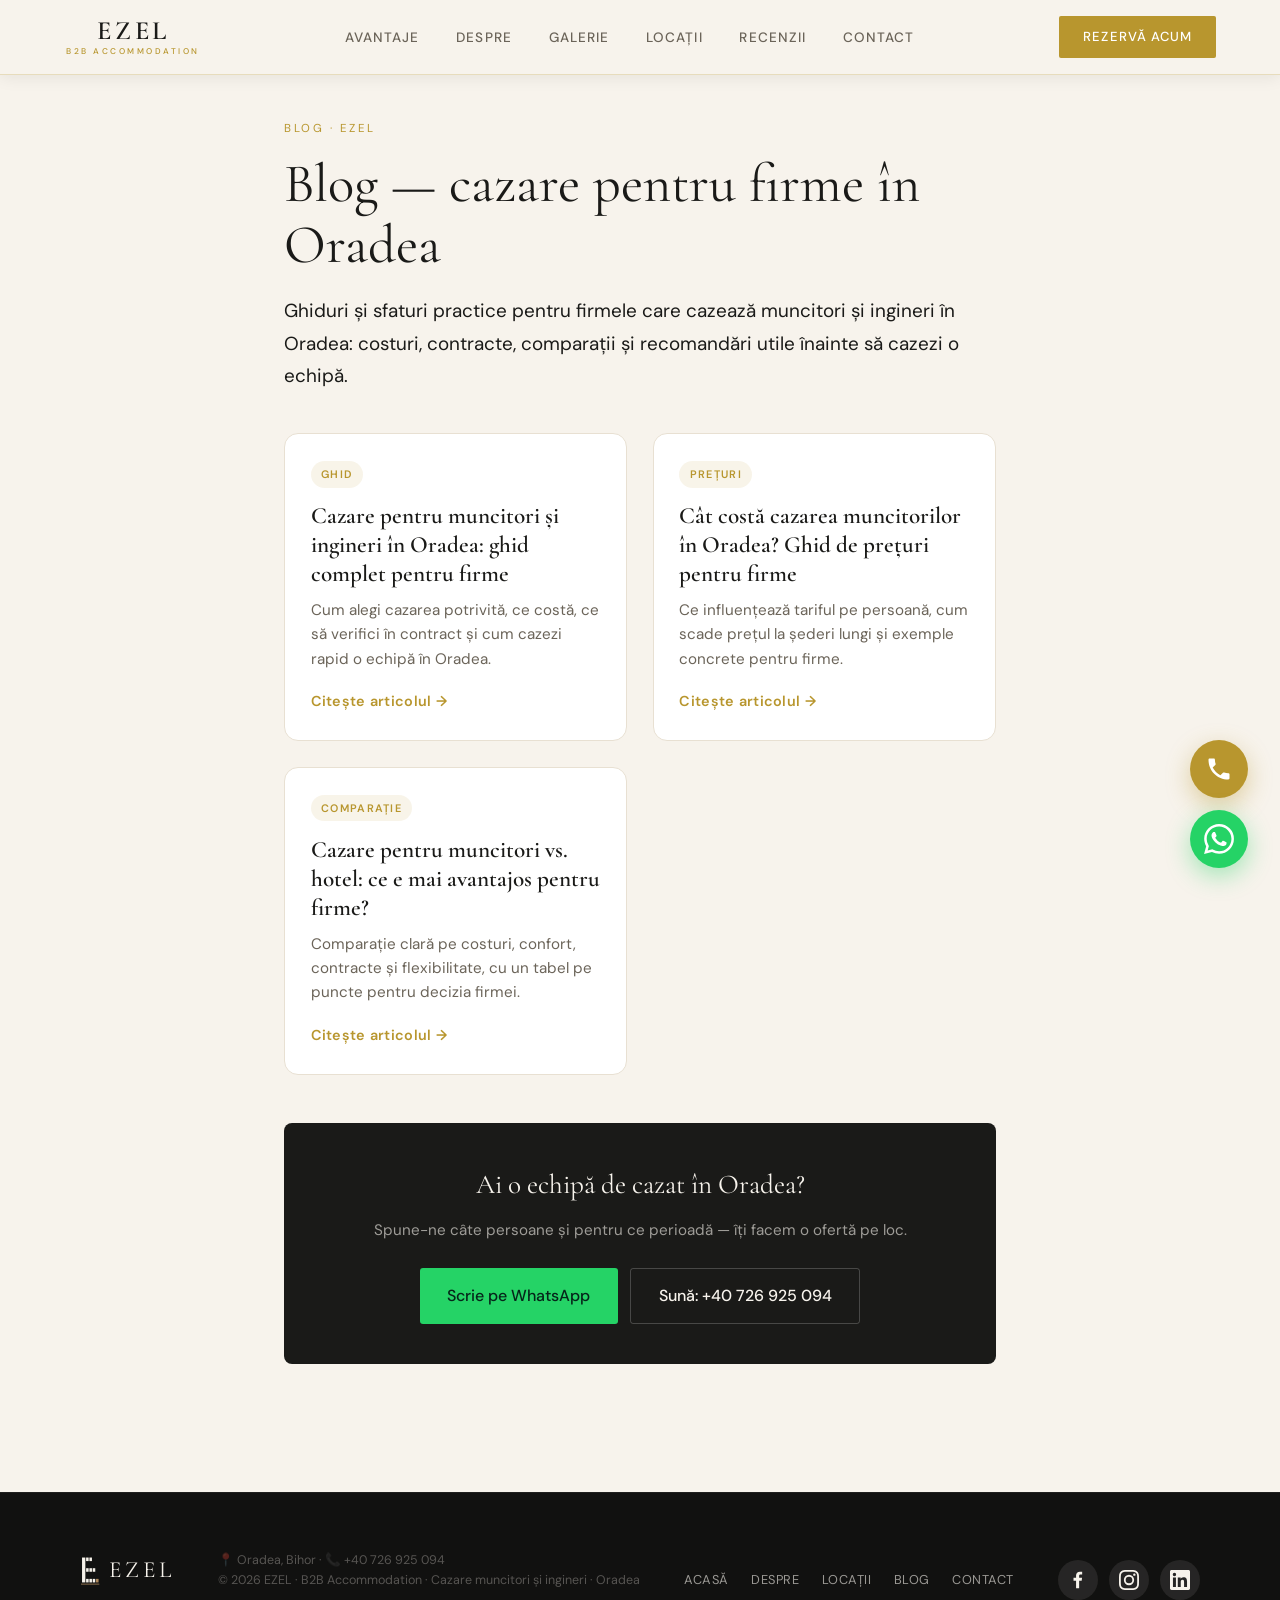
==== commit 5710f163: "Fix bara de sus" ====
--- a/blog.html
+++ b/blog.html
@@ -35,8 +35,8 @@
   <link rel="icon" type="image/png" sizes="32x32" href="assets/favicon-32.png">
   <link rel="icon" type="image/png" sizes="16x16" href="assets/favicon-16.png">
   <link rel="apple-touch-icon" sizes="180x180" href="assets/favicon-180.png">
-  <link rel="stylesheet" href="css/ezel.css?v=29">
-  <script src="js/ezel.js?v=29" defer></script>
+  <link rel="stylesheet" href="css/ezel.css?v=30">
+  <script src="js/ezel.js?v=30" defer></script>
 </head>
 <body>
 
--- a/css/ezel.css
+++ b/css/ezel.css
@@ -16,7 +16,7 @@
 a{ color:inherit; }
 
 /* ── NAV ── */
-nav{ position:fixed; top:0; left:0; right:0; z-index:100; display:flex; align-items:center;
+nav:not(.footer-nav){ position:fixed; top:0; left:0; right:0; z-index:100; display:flex; align-items:center;
   justify-content:space-between; padding:1rem 4rem; background:rgba(247,243,236,.97);
   backdrop-filter:blur(12px); border-bottom:1px solid rgba(184,150,46,.25);
   box-shadow:0 2px 16px rgba(26,26,24,.08); }
@@ -341,7 +341,7 @@
 
 /* ── RESPONSIVE ── */
 @media (max-width:900px){
-  nav{ padding:.85rem 1.25rem; flex-wrap:wrap; }
+  nav:not(.footer-nav){ padding:.85rem 1.25rem; flex-wrap:wrap; }
   .nav-toggle{ display:flex; order:3; }
   .nav-cta{ display:none; }
   .nav-links{ order:4; flex-basis:100%; width:100%; flex-direction:column; gap:0; align-items:stretch;
